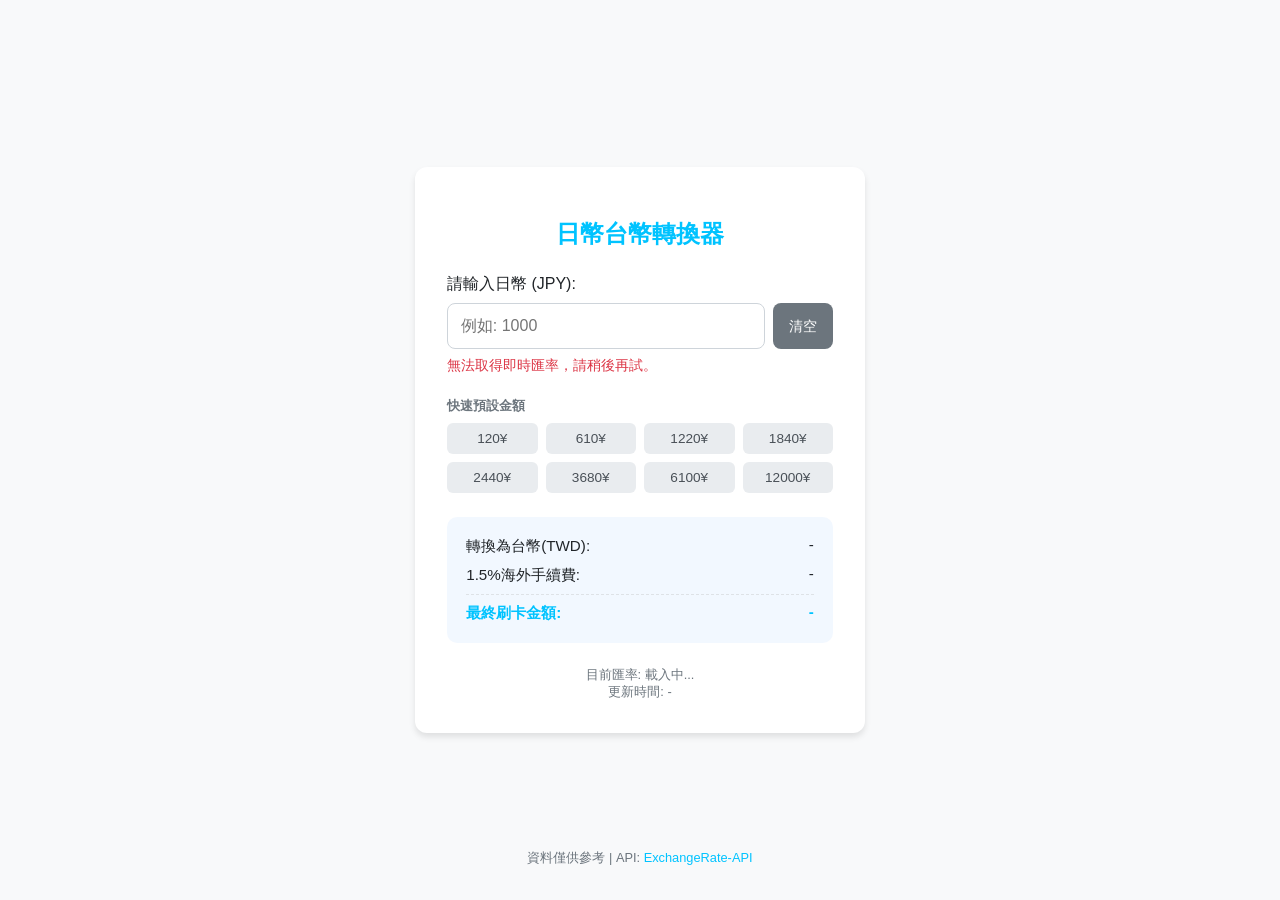
==== index.html @ 299f5123 "update ui" ====
<!DOCTYPE html>
<html lang="zh-TW">
<head>
    <meta charset="UTF-8">
    <meta name="viewport" content="width=device-width, initial-scale=1.0">
    <title>日幣台幣轉換器(計算海外刷卡手續費)</title>
    <link rel="stylesheet" href="styles.css">
</head>
<body>
    <div class="container">
        <h2>日幣台幣轉換器</h2>
        
        <div id="loading">即時匯率更新中...</div>

        <div class="input-group">
            <label for="jpyAmount">請輸入日幣 (JPY):</label>
            <div class="input-container">
                <input type="number" id="jpyAmount" placeholder="例如: 1000" inputmode="decimal">
                <button onclick="clearInput()" class="clear-button">清空</button>
            </div>
            <div id="inputError" class="error-message"></div>
        </div>

        <h5>快速預設金額</h5>
        <div class="preset-buttons">
            <button onclick="presetAmount(120)" class="preset-button">120¥</button>
            <button onclick="presetAmount(610)" class="preset-button">610¥</button>
            <button onclick="presetAmount(1220)" class="preset-button">1220¥</button>
            <button onclick="presetAmount(1840)" class="preset-button">1840¥</button>
            <button onclick="presetAmount(2440)" class="preset-button">2440¥</button>
            <button onclick="presetAmount(3680)" class="preset-button">3680¥</button>
            <button onclick="presetAmount(6100)" class="preset-button">6100¥</button>
            <button onclick="presetAmount(12000)" class="preset-button">12000¥</button>
        </div>

        <div class="output-container">
            <div class="output-item" id="twdAmount">轉換為台幣(TWD): <span>-</span></div>
            <div class="output-item" id="fee">1.5%海外手續費: <span>-</span></div>
            <div class="output-item" id="convertedAmount">最終刷卡金額: <span>-</span></div>
        </div>

        <div class="info-section">
            <div id="nowRate">目前匯率: 載入中...</div>
            <div id="rateTimestamp">更新時間: -</div>
        </div>
    </div>

    <footer>
        <p>資料僅供參考 | API: <a href="https://v6.exchangerate-api.com/" target="_blank">ExchangeRate-API</a></p>
    </footer>

    <script src="script.js"></script>
</body>
</html>
---- styles.css ----
:root {
    --primary-color: #00c3ff;
    --bg-color: #f8f9fa;
    --card-bg: #ffffff;
    --text-color: #212529;
    --muted-text: #6c757d;
    --border-radius: 12px;
    --shadow: 0 4px 6px rgba(0, 0, 0, 0.1);
}

@media (prefers-color-scheme: dark) {
    :root {
        --bg-color: #121212;
        --card-bg: #1e1e1e;
        --text-color: #e9ecef;
        --muted-text: #adb5bd;
        --shadow: 0 4px 6px rgba(0, 0, 0, 0.3);
    }
}

* {
    box-sizing: border-box;
}

body {
    font-family: -apple-system, BlinkMacSystemFont, "Segoe UI", Roboto, "Helvetica Neue", Arial, sans-serif;
    background-color: var(--bg-color);
    color: var(--text-color);
    display: flex;
    justify-content: center;
    align-items: center;
    min-height: 100vh;
    margin: 0;
    transition: background-color 0.3s ease;
}

.container {
    width: 95%;
    max-width: 450px;
    background-color: var(--card-bg);
    padding: 2rem;
    border-radius: var(--border-radius);
    box-shadow: var(--shadow);
    transition: transform 0.2s ease, background-color 0.3s ease;
}

h2 {
    text-align: center;
    font-size: 1.5rem;
    margin-bottom: 1.5rem;
    color: var(--primary-color);
}

.input-group {
    margin-bottom: 1.5rem;
}

label {
    display: block;
    margin-bottom: 0.5rem;
    font-weight: 500;
}

.input-container {
    display: flex;
    gap: 8px;
}

input[type="number"] {
    flex: 1;
    padding: 0.8rem;
    border: 1px solid #ced4da;
    border-radius: 8px;
    font-size: 1rem;
    background-color: var(--card-bg);
    color: var(--text-color);
    inputmode: decimal;
}

.clear-button {
    padding: 0 1rem;
    background-color: #6c757d;
    color: white;
    border: none;
    border-radius: 8px;
    cursor: pointer;
    font-size: 0.9rem;
}

.error-message {
    color: #dc3545;
    font-size: 0.85rem;
    margin-top: 0.5rem;
    height: 1rem;
}

h5 {
    margin: 1.5rem 0 0.5rem;
    font-weight: 600;
    color: var(--muted-text);
}

.preset-buttons {
    display: grid;
    grid-template-columns: repeat(4, 1fr);
    gap: 8px;
    margin-bottom: 1.5rem;
}

.preset-button {
    padding: 0.5rem;
    background-color: #e9ecef;
    border: none;
    border-radius: 6px;
    cursor: pointer;
    font-size: 0.85rem;
    color: #495057;
    transition: background-color 0.2s;
}

.preset-button:hover {
    background-color: #dee2e6;
}

@media (prefers-color-scheme: dark) {
    .preset-button {
        background-color: #2c2c2c;
        color: #e9ecef;
    }
    .preset-button:hover {
        background-color: #3d3d3d;
    }
}

.output-container {
    background-color: rgba(0, 123, 255, 0.05);
    padding: 1.2rem;
    border-radius: 10px;
    margin-top: 1rem;
}

.output-item {
    display: flex;
    justify-content: space-between;
    margin-bottom: 0.5rem;
    font-size: 0.95rem;
}

.output-item:last-child {
    margin-bottom: 0;
    border-top: 1px dashed #dee2e6;
    padding-top: 0.5rem;
    margin-top: 0.5rem;
    font-weight: bold;
    color: var(--primary-color);
}

.info-section {
    margin-top: 1.5rem;
    font-size: 0.8rem;
    color: var(--muted-text);
    text-align: center;
}

#loading {
    text-align: center;
    font-size: 0.85rem;
    color: var(--primary-color);
    margin-bottom: 0.5rem;
    display: none;
}

footer {
    position: absolute;
    bottom: 20px;
    width: 100%;
    text-align: center;
    font-size: 0.8rem;
    color: var(--muted-text);
}

footer a {
    color: var(--primary-color);
    text-decoration: none;
}
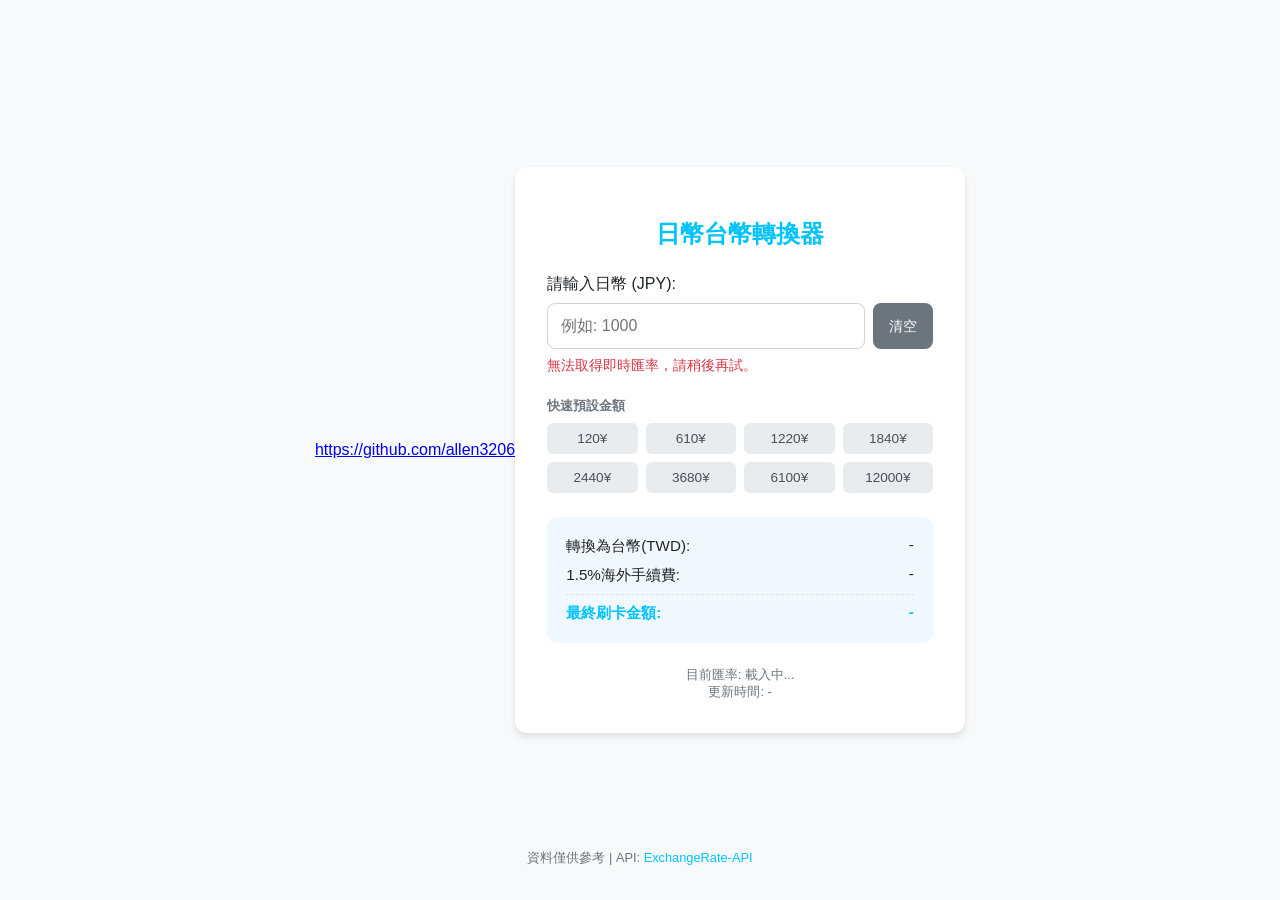
==== commit e6357841: "Update index.html" ====
--- a/index.html
+++ b/index.html
@@ -7,6 +7,12 @@
     <link rel="stylesheet" href="styles.css">
 </head>
 <body>
+    <header class="top-header">
+        <p>
+            <a href="https://github.com/allen3206">https://github.com/allen3206</a>
+        </p>
+    </header>
+    
     <div class="container">
         <h2>日幣台幣轉換器</h2>
         
@@ -46,7 +52,7 @@
     </div>
 
     <footer>
-        <p>資料僅供參考 | API: <a href="https://v6.exchangerate-api.com/" target="_blank">ExchangeRate-API</a></p>
+        <p>資料僅供參考 | API: <a href="https://v6.exchangerate-api.com/" target="_blank">ExchangeRate-API</p>
     </footer>
 
     <script src="script.js"></script>
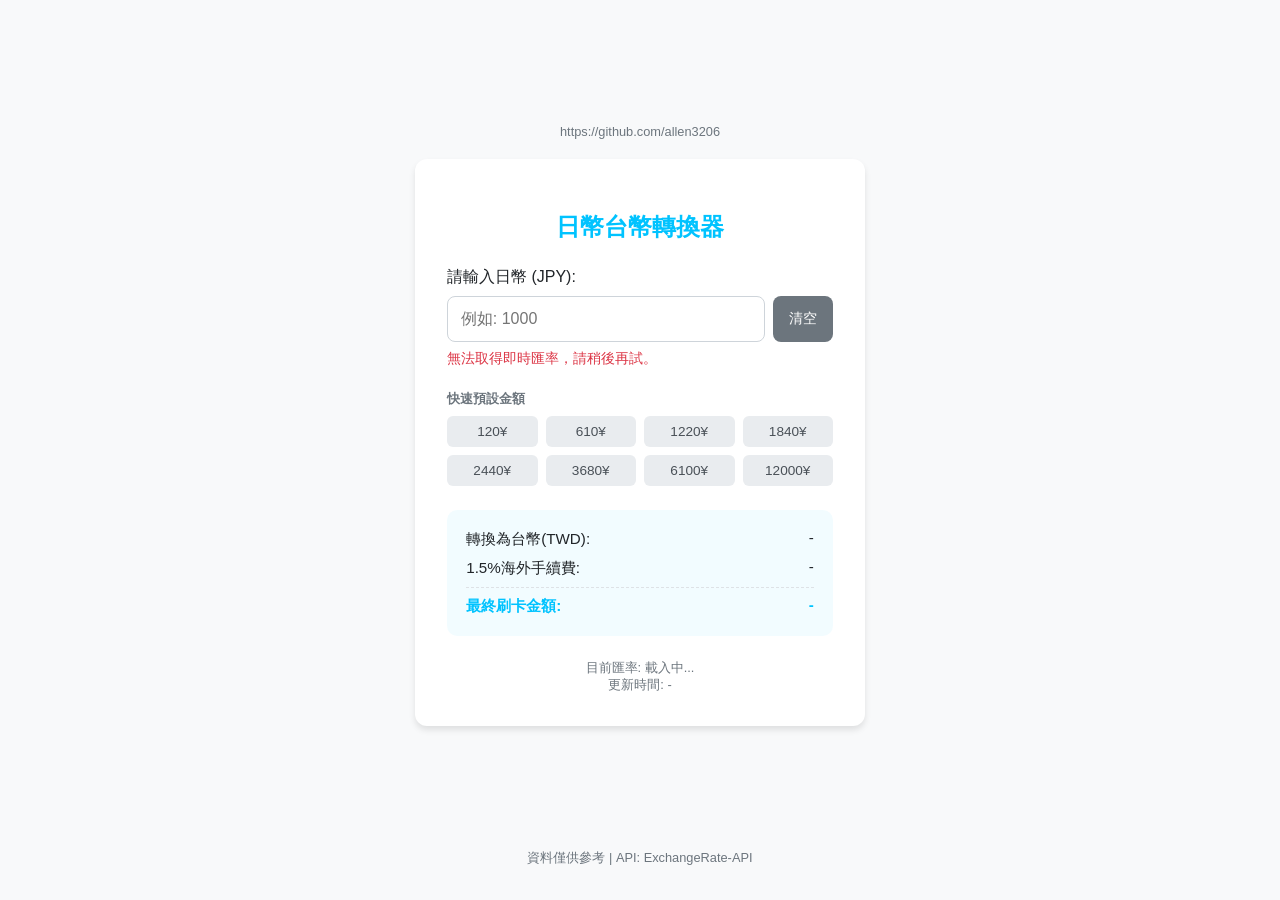
==== commit 67d412bf: "Fix HTML encoding issues in index.html" ====
--- a/index.html
+++ b/index.html
@@ -52,7 +52,7 @@
     </div>
 
     <footer>
-        <p>資料僅供參考 | API: <a href="https://v6.exchangerate-api.com/" target="_blank">ExchangeRate-API</p>
+        <p>資料僅供參考 | API: <a href="https://v6.exchangerate-api.com/" target="_blank">ExchangeRate-API</a></p>
     </footer>
 
     <script src="script.js"></script>
--- a/styles.css
+++ b/styles.css
@@ -27,12 +27,39 @@
     background-color: var(--bg-color);
     color: var(--text-color);
     display: flex;
+    flex-direction: column;   /* 修正 1：改為垂直排列，這樣頭部、中間、底部就不會互相擠壓 */
     justify-content: center;
     align-items: center;
     min-height: 100vh;
     margin: 0;
+    padding: 20px 0;          /* 修正 2：上下留點安全距離 */
     transition: background-color 0.3s ease;
-}
+    position: relative;       /* 確保 footer 絕對定位不會跑版 */
+}
+
+/* ==================== 新增的頂部文字樣式 ==================== */
+.top-header {
+    text-align: center;
+    margin-bottom: 20px;      /* 與中央計算機保持 20px 距離 */
+    z-index: 10;
+}
+
+.top-header p {
+    margin: 0;
+    font-size: 0.8rem;        /* 縮小字體，跟 footer 的大小一模一樣 */
+}
+
+.top-header a {
+    color: var(--muted-text);  /* 預設使用跟 footer 一樣的低調灰色 */
+    text-decoration: none;    /* 拔除底線 */
+    transition: color 0.2s;
+}
+
+.top-header a:hover {
+    color: var(--primary-color); /* 滑鼠移上去時，亮起你設定的亮藍色 */
+    text-decoration: underline;  /* 滑鼠移上去時顯示底線 */
+}
+/* ========================================================== */
 
 .container {
     width: 95%;
@@ -42,6 +69,7 @@
     border-radius: var(--border-radius);
     box-shadow: var(--shadow);
     transition: transform 0.2s ease, background-color 0.3s ease;
+    margin-bottom: 50px;      /* 留空間給絕對定位的 footer，避免重疊 */
 }
 
 h2 {
@@ -74,7 +102,13 @@
     font-size: 1rem;
     background-color: var(--card-bg);
     color: var(--text-color);
-    inputmode: decimal;
+}
+
+/* 修正黑夜模式下輸入框的邊框顏色 */
+@media (prefers-color-scheme: dark) {
+    input[type="number"] {
+        border-color: #444;
+    }
 }
 
 .clear-button {
@@ -133,7 +167,7 @@
 }
 
 .output-container {
-    background-color: rgba(0, 123, 255, 0.05);
+    background-color: rgba(0, 195, 255, 0.05); /* 修正：跟隨你的 --primary-color */
     padding: 1.2rem;
     border-radius: 10px;
     margin-top: 1rem;
@@ -155,6 +189,12 @@
     color: var(--primary-color);
 }
 
+@media (prefers-color-scheme: dark) {
+    .output-item:last-child {
+        border-top-color: #444;
+    }
+}
+
 .info-section {
     margin-top: 1.5rem;
     font-size: 0.8rem;
@@ -180,6 +220,11 @@
 }
 
 footer a {
-    color: var(--primary-color);
+    color: var(--muted-text); /* 修正：平常維持灰色，移上去再亮色，視覺更平衡 */
     text-decoration: none;
 }
+
+footer a:hover {
+    color: var(--primary-color);
+    text-decoration: underline;
+}
